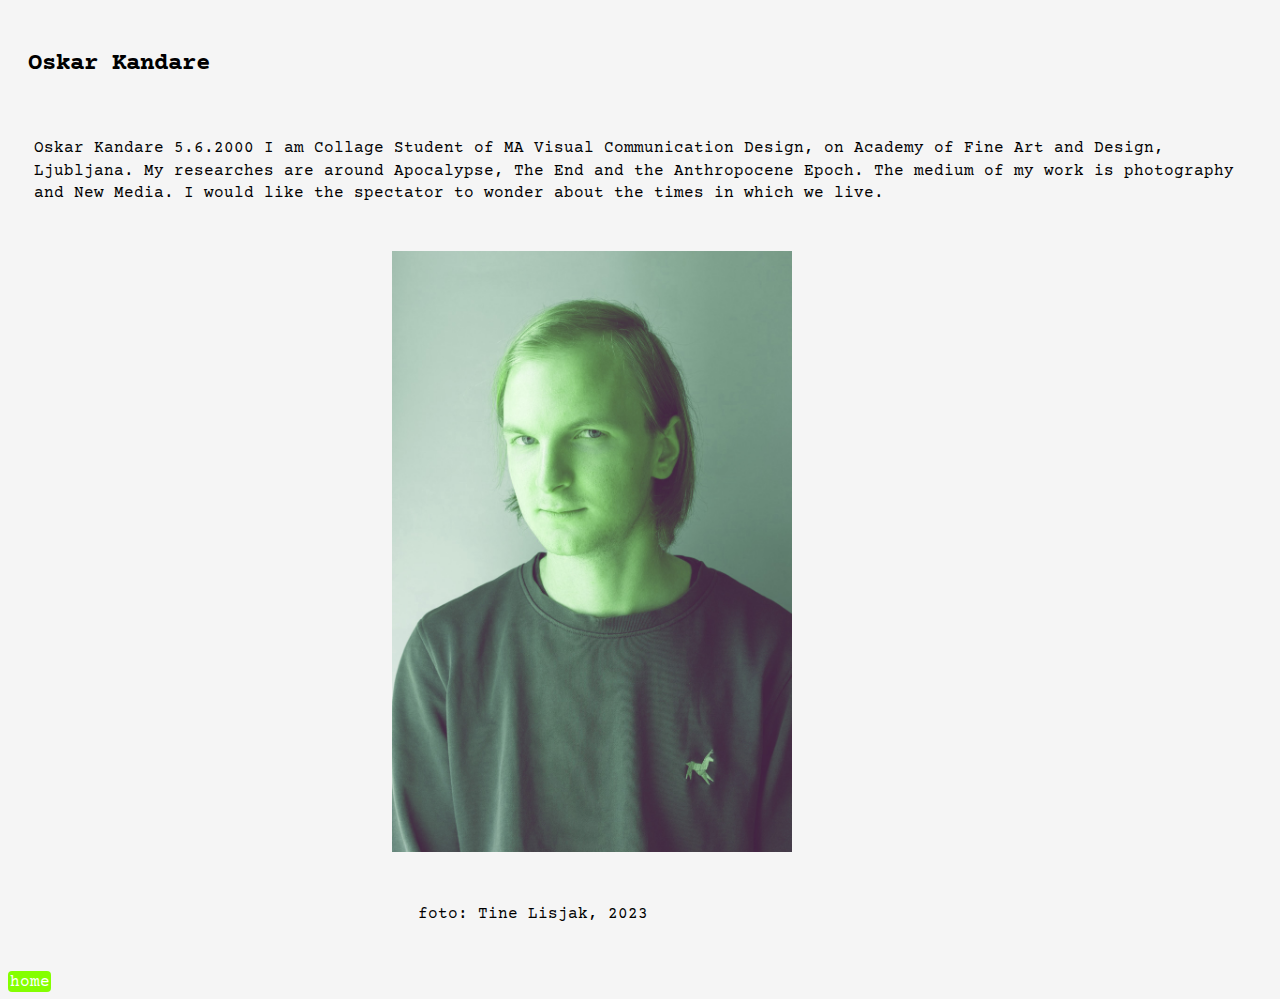
==== bio.html @ 65431999 "favicon" ====
<!DOCTYPE html>
<html lang="en">
<head>
    <meta charset="UTF-8">
    <meta http-equiv="X-UA-Compatible" content="IE=edge">
    <meta name="viewport" content="width=device-width, initial-scale=1.0">
    <title>Oskar Kandare_animation</title>
    <link rel="icon" href="https://cdn.myportfolio.com/cbd88239-2c7e-453d-9a5b-2f15d4b47f7a/46fac329-e54f-4db5-98d2-0e0a1fdea678_carw_1x1x32.png?h=eed870b1fa2939e86b5c6e034036296b">
    <link rel="stylesheet" href="second.css">
    <link rel="preconnect" href="https://fonts.googleapis.com">
<link rel="preconnect" href="https://fonts.gstatic.com" crossorigin>
<link href="https://fonts.googleapis.com/css2?family=Courier+Prime:ital,wght@0,400;0,700;1,400;1,700&display=swap" rel="stylesheet"> 
</head>
<body>

    <header>
        <h1>Oskar Kandare </h1>
       <h4>Oskar Kandare
        5.6.2000
        I am Collage Student of MA Visual Communication Design, on Academy of Fine Art and Design, Ljubljana. 
        My researches are around Apocalypse, The End and the Anthropocene Epoch. 
        The medium of my work is photography and New Media.
        I would like the spectator to wonder about the times in which we live.
        </h4> 

    </header>
    
    <main>
        <div class="flex-item_1">
            <img src="img/Portret_bar_Oskar_Kandare.jpg" alt="foto_Tine_Lisjak_2023" style="width:100%">
			 <h4>foto: Tine Lisjak, 2023</h4>
            <div>
            </div>
        </div>
        
    </main>
    <footer>
    <a href="mainpage">home</a>
</footer>
</body>
</html>
---- second.css ----
*{box-sizing: border-box;}

body {
    
    font-family: 'Courier Prime', monospace;
background-color: whitesmoke;
}

h1 {
    font-size: 1.5em;
    padding: 20px;
    line-height: 0.5em;
    margin-top: 3vw;
}
h4 {
    font-size: 1em;
    font-weight: 100;
    padding: 2vw;
    line-height: 1.4em;
   }
h3{
    font-size: 1em;
    font-weight: 100;
    padding: 10px;
}
h3:hover {
    color: azure;
    background-color: blueviolet;
}
button{
    font-size: 1em;
    font-weight: 100;
    padding: 10px;
	width: 100px;
    background-color: whitesmoke;
    border-style: unset;
}


   
}

button:hover {
    color: azure;
    background-color: blueviolet;
    border-style: unset;
}
.block {
    display: block;
    width: 100%;
    border: none;
    padding: 14px 28px;
    font-size: 16px;
    cursor: pointer;
    text-align: left;
  }
p {
    font-size: 18px;
    margin: 30px 0;
    /*width: 33.333vw; 1vw = 1% viewport width*/
}

img {
    width: 90%;
    height: auto;
  }

a{
    background-color:  #84ff00;
    padding: 0.1em;
    color: white;
    border-radius: 4px;
}
    }
ul {
    margin: 50px;
    padding: 0;
    list-style: none;
}

a:link{
    text-decoration: none;
    color: white;
}

a:visited{
    color:rgb(22, 0, 216);
}

a:hover{
 color: rgb(132, 132, 14);
 background-color: transparent;
}

a:active{
    color: red;
    background-color: transparent;
}


.flex-container {
    width: 100vw;
    min-height: 100vh;
    padding: 20px;
    display: flex;
    flex-direction:row;
    flex-wrap: wrap;
    justify-content: space-between;
    flex-grow: inherit;
    gap: 20px;
  }
  
  .flex-item {
    width: 400px;
    /* margin: 20px 0; */
    /* line-height: 100px; */ 
    flex-grow: 1;
   position: relative; 

  }
  
  .flex-item_1 {
    width: 400px;
    /* margin: 20px 0; */
    /* line-height: 100px; */ 
   margin-left: 30vw;

  }
/* Hide the hidden-info by default */
.hidden-info {
    display: none;
}

/* Style the hidden-info content */
.hidden-info h4 {
    font-size: 16px;
    font-weight: bold;
    color: #333; /* Adjust color as needed */
}

.hidden-info p {
    font-size: 14px;
    color: #666; /* Adjust color as needed */
}
/* Styles for the lightbox view */
.lightbox {
    display: none;
    position: fixed;
    top: 0;
    left: 0;
    width: 100%;
    height: 100%;
    background-color: rgba(255, 255, 255, 0.9); /* White background with transparency */
    z-index: 9999;
    overflow: auto;
}



.lightbox.active {
    display: flex;
    justify-content: center;
    align-items: center;
}

.lightbox .content {
    display: flex;
    flex-direction: column; /* Arrange items in a column */
    justify-content: center; /* Center horizontally */
    align-items: center;
    padding: 20px;
    border-radius: 5px;
    max-width: 80%;
}

.lightbox-img {
    max-width: 100%; /* Adjust the width of the image */
    height: auto;
    margin-bottom: 20px;
}

.lightbox iframe {
    width: 80%; /* Set the width of the iframe to 100% */
}
.additional-info {
    max-width: 100%; /* Adjust the width of the text */
    text-align: left;
}

/* Style for the close button */
.close {
    position: absolute;
    top: 10px;
    right: 10px;
    background: none;
    border: none;
    color: #fff;
    font-size: 120px; /* Increase the font size */
    cursor: pointer;
    padding: 0;
    line-height: 1;
    z-index: 9999; /* Ensure it's above the lightbox content */
    mix-blend-mode: difference; /* Apply subtracted blending mode */
}

.close:focus {
    outline: none;
}



/* Media query for smaller screens */
@media (min-width: 768px) {
    .lightbox .content {
        flex-direction: row; /* Change to row layout on larger screens */
    }
    
    .lightbox-img {
        max-width: 50%; /* Adjust image width for larger screens */
        margin-bottom: 0; /* Remove bottom margin */
    }
    .lightbox iframe {
        width: 90%; /* Set the width of the iframe to 100% */
    }
    .additional-info {
        max-width: 50%; /* Adjust text width for larger screens */
    }
    /* Style for the close button */
    .close {
        position: absolute;
        top: 20px;
        right: 20px;
        background: none;
        border: none;
        color: #fff;
        font-size: 36px; /* Increase the font size */
        cursor: pointer;
        padding: 0;
        line-height: 1;
        z-index: 9999; /* Ensure it's above the lightbox content */
        mix-blend-mode: difference; /* Apply subtracted blending mode */
    }

    .close:focus {
        outline: none;
    }
}


  /*.flex-item div {
      position: absolute;
      bottom: 0;
      right: 0;
      top: 0;
      left: 0;
      display: flex;
      justify-content: center;
      align-items: center;
      background-color: rgba(25, 37, 141, 0.5);
      color: #fff;
      opacity: 0;
      transition: opacity 0.5s ease-in-out;

  }
  .flex-item img {
      display: block;
  }
  .flex-item:hover div {
      opacity: 1;
  }
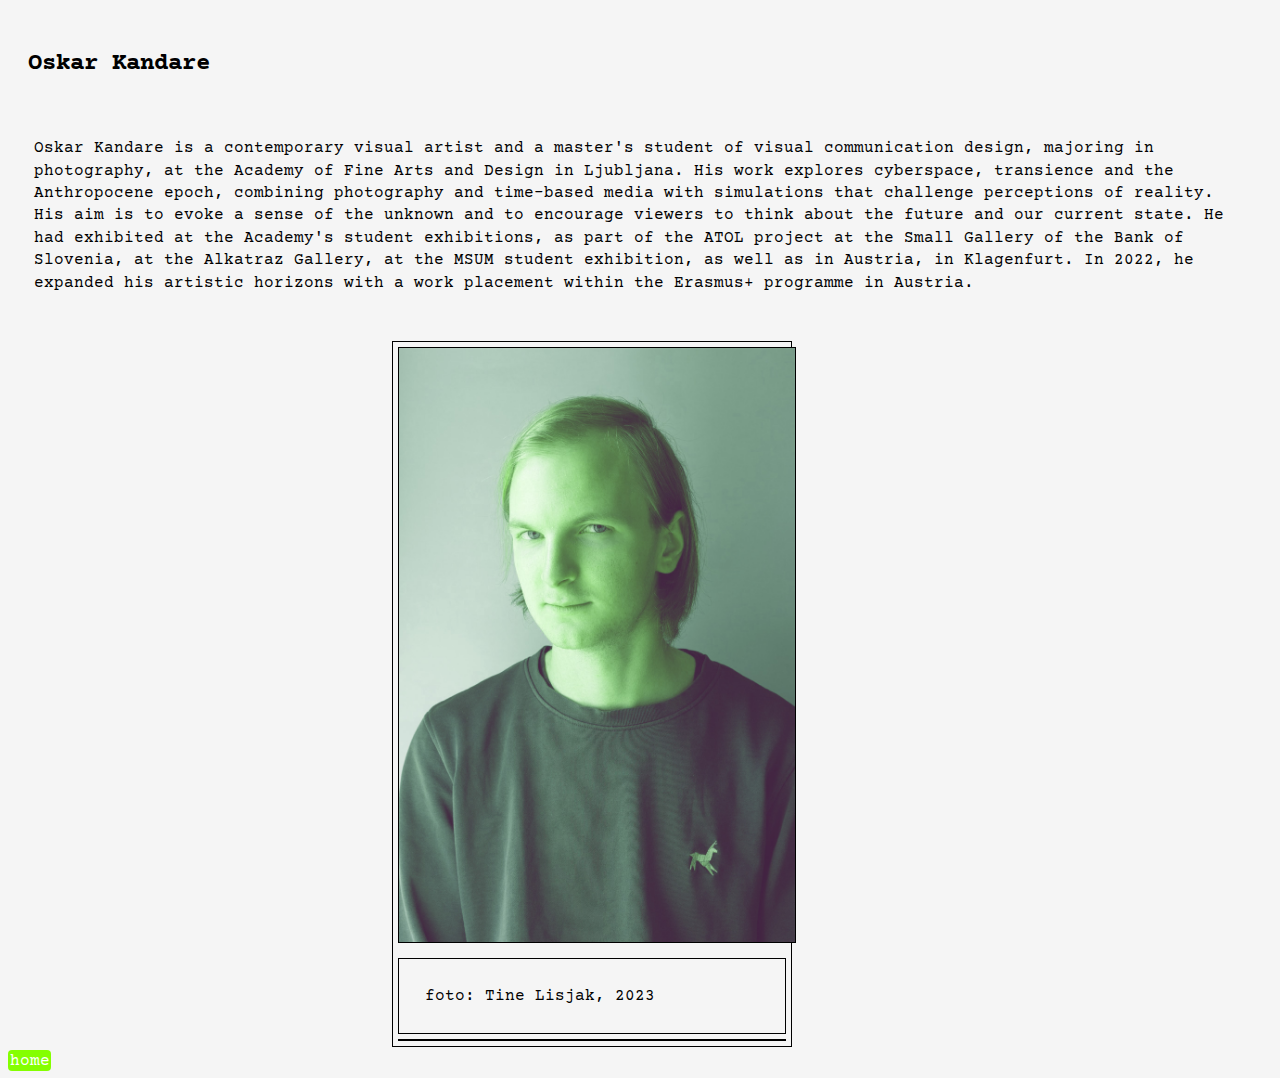
==== commit 2283450e: "new" ====
--- a/bio.html
+++ b/bio.html
@@ -4,7 +4,7 @@
     <meta charset="UTF-8">
     <meta http-equiv="X-UA-Compatible" content="IE=edge">
     <meta name="viewport" content="width=device-width, initial-scale=1.0">
-    <title>Oskar Kandare_animation</title>
+    <title>Oskar Kandare_biography</title>
     <link rel="icon" href="https://cdn.myportfolio.com/cbd88239-2c7e-453d-9a5b-2f15d4b47f7a/46fac329-e54f-4db5-98d2-0e0a1fdea678_carw_1x1x32.png?h=eed870b1fa2939e86b5c6e034036296b">
     <link rel="stylesheet" href="second.css">
     <link rel="preconnect" href="https://fonts.googleapis.com">
@@ -14,13 +14,11 @@
 <body>
 
     <header>
-        <h1>Oskar Kandare </h1>
-       <h4>Oskar Kandare
-        5.6.2000
-        I am Collage Student of MA Visual Communication Design, on Academy of Fine Art and Design, Ljubljana. 
-        My researches are around Apocalypse, The End and the Anthropocene Epoch. 
-        The medium of my work is photography and New Media.
-        I would like the spectator to wonder about the times in which we live.
+        <h1 id="clickableHeader">Oskar Kandare</h1>
+       <h4>Oskar Kandare is a contemporary visual artist and a master's student of visual communication design, majoring in photography, at the Academy of Fine Arts and Design in Ljubljana. His work explores cyberspace, transience and the Anthropocene epoch, combining photography and time-based media with simulations that challenge perceptions of reality. His aim is to evoke a sense of the unknown and to encourage viewers to think about the future and our current state.
+
+        He had exhibited at the Academy's student exhibitions, as part of the ATOL project at the Small Gallery of the Bank of Slovenia, at the Alkatraz Gallery, at the MSUM student exhibition, as well as in Austria, in Klagenfurt. In 2022, he expanded his artistic horizons with a work placement within the Erasmus+ programme in Austria.
+        
         </h4> 
 
     </header>
@@ -37,5 +35,6 @@
     <footer>
     <a href="mainpage">home</a>
 </footer>
+<script src="script.js"></script>
 </body>
 </html>
--- a/second.css
+++ b/second.css
@@ -38,7 +38,7 @@
 
 
    
-}
+
 
 button:hover {
     color: azure;
@@ -50,19 +50,21 @@
     width: 100%;
     border: none;
     padding: 14px 28px;
-    font-size: 16px;
+    font-size: 1em;
     cursor: pointer;
     text-align: left;
   }
 p {
-    font-size: 18px;
-    margin: 30px 0;
+    font-size: 1em;
+    margin: 30px;
     /*width: 33.333vw; 1vw = 1% viewport width*/
 }
 
 img {
-    width: 90%;
-    height: auto;
+   /*  max-height: 80vh; */
+    max-width: 80vh;
+    overflow: hidden;
+
   }
 
 a{
@@ -71,7 +73,7 @@
     color: white;
     border-radius: 4px;
 }
-    }
+    
 ul {
     margin: 50px;
     padding: 0;
@@ -99,7 +101,7 @@
 
 
 .flex-container {
-    width: 100vw;
+  
     min-height: 100vh;
     padding: 20px;
     display: flex;
@@ -127,21 +129,27 @@
 
   }
 /* Hide the hidden-info by default */
-.hidden-info {
+.hidden-info{
+    display: none;
+}
+.hidden-images{
     display: none;
 }
 
 /* Style the hidden-info content */
 .hidden-info h4 {
-    font-size: 16px;
+    font-size: 1em;
     font-weight: bold;
     color: #333; /* Adjust color as needed */
 }
 
 .hidden-info p {
-    font-size: 14px;
+   
+    font-size: 1em;
     color: #666; /* Adjust color as needed */
 }
+/* Right Side: Static Hidden Info */
+
 /* Styles for the lightbox view */
 .lightbox {
     display: none;
@@ -151,11 +159,9 @@
     width: 100%;
     height: 100%;
     background-color: rgba(255, 255, 255, 0.9); /* White background with transparency */
-    z-index: 9999;
-    overflow: auto;
-}
-
-
+    z-index: 1000;
+  
+}
 
 .lightbox.active {
     display: flex;
@@ -164,23 +170,32 @@
 }
 
 .lightbox .content {
-    display: flex;
-    flex-direction: column; /* Arrange items in a column */
-    justify-content: center; /* Center horizontally */
-    align-items: center;
     padding: 20px;
     border-radius: 5px;
-    max-width: 80%;
-}
-
-.lightbox-img {
-    max-width: 100%; /* Adjust the width of the image */
-    height: auto;
-    margin-bottom: 20px;
-}
+    position: relative;
+    display: flex;
+    overflow-y: auto; /* Allow scrolling within the hidden images */
+
+    flex-direction: column; /* Stack items vertically */
+    gap: 10px; /* Space between items */
+    max-height: 90%; /* Ensure the content does not exceed the viewport height */
+   
+}
+/* Ensure hidden images are properly styled */
+.hidden-images img {
+    max-width: 80vh; /* Occupy only the left 50% */
+    height: 100%; /* Full height */
+    overflow-y: auto; /* Allow scrolling within the hidden images */
+    display: flex;
+    flex-direction: column;
+    gap: 10px; /* Space between items */
+}
+/* Ensure hidden images are properly styled */
+
+
 
 .lightbox iframe {
-    width: 80%; /* Set the width of the iframe to 100% */
+    max-width: 80vh; /* Occupy only the left 50% */
 }
 .additional-info {
     max-width: 100%; /* Adjust the width of the text */
@@ -189,12 +204,13 @@
 
 /* Style for the close button */
 .close {
-    position: absolute;
-    top: 10px;
-    right: 10px;
-    background: none;
-    border: none;
-    color: #fff;
+    display: block; /* Ensure the button is displayed */
+    position: absolute; /* Position it absolutely within the lightbox */
+    top: 10px; /* Adjust the top position as needed */
+    right: 10px; /* Adjust the right position as needed */
+    background: none; /* Remove any background if necessary */
+    border: none; /* Remove any border if necessary */
+    color: #ffffff;
     font-size: 120px; /* Increase the font size */
     cursor: pointer;
     padding: 0;
@@ -203,28 +219,41 @@
     mix-blend-mode: difference; /* Apply subtracted blending mode */
 }
 
+.close:hover{}
+
 .close:focus {
     outline: none;
 }
 
-
-
+.lightbox-inner {
+    display: block; /* Change display to block */
+    flex-direction: column; /* Change flex-direction to column */
+    width: auto; /* Adjust width */
+    height: auto; /* Adjust height */
+}
 /* Media query for smaller screens */
 @media (min-width: 768px) {
     .lightbox .content {
         flex-direction: row; /* Change to row layout on larger screens */
-    }
-    
+        padding: 20px;
+    }
+    .lightbox-inner {
+        display: flex;
+        flex-direction: row;
+        width: 100%;
+        height: 100%;
+    }
     .lightbox-img {
-        max-width: 50%; /* Adjust image width for larger screens */
         margin-bottom: 0; /* Remove bottom margin */
     }
     .lightbox iframe {
-        width: 90%; /* Set the width of the iframe to 100% */
-    }
+        max-width: 80vh; /* Occupy only the left 50% */
+    }
+   
     .additional-info {
         max-width: 50%; /* Adjust text width for larger screens */
     }
+    
     /* Style for the close button */
     .close {
         position: absolute;
@@ -245,27 +274,7 @@
         outline: none;
     }
 }
-
-
-  /*.flex-item div {
-      position: absolute;
-      bottom: 0;
-      right: 0;
-      top: 0;
-      left: 0;
-      display: flex;
-      justify-content: center;
-      align-items: center;
-      background-color: rgba(25, 37, 141, 0.5);
-      color: #fff;
-      opacity: 0;
-      transition: opacity 0.5s ease-in-out;
-
-  }
-  .flex-item img {
-      display: block;
-  }
-  .flex-item:hover div {
-      opacity: 1;
-  }
-  
+main * {
+    margin: 5px;
+    border: 1px solid black;
+}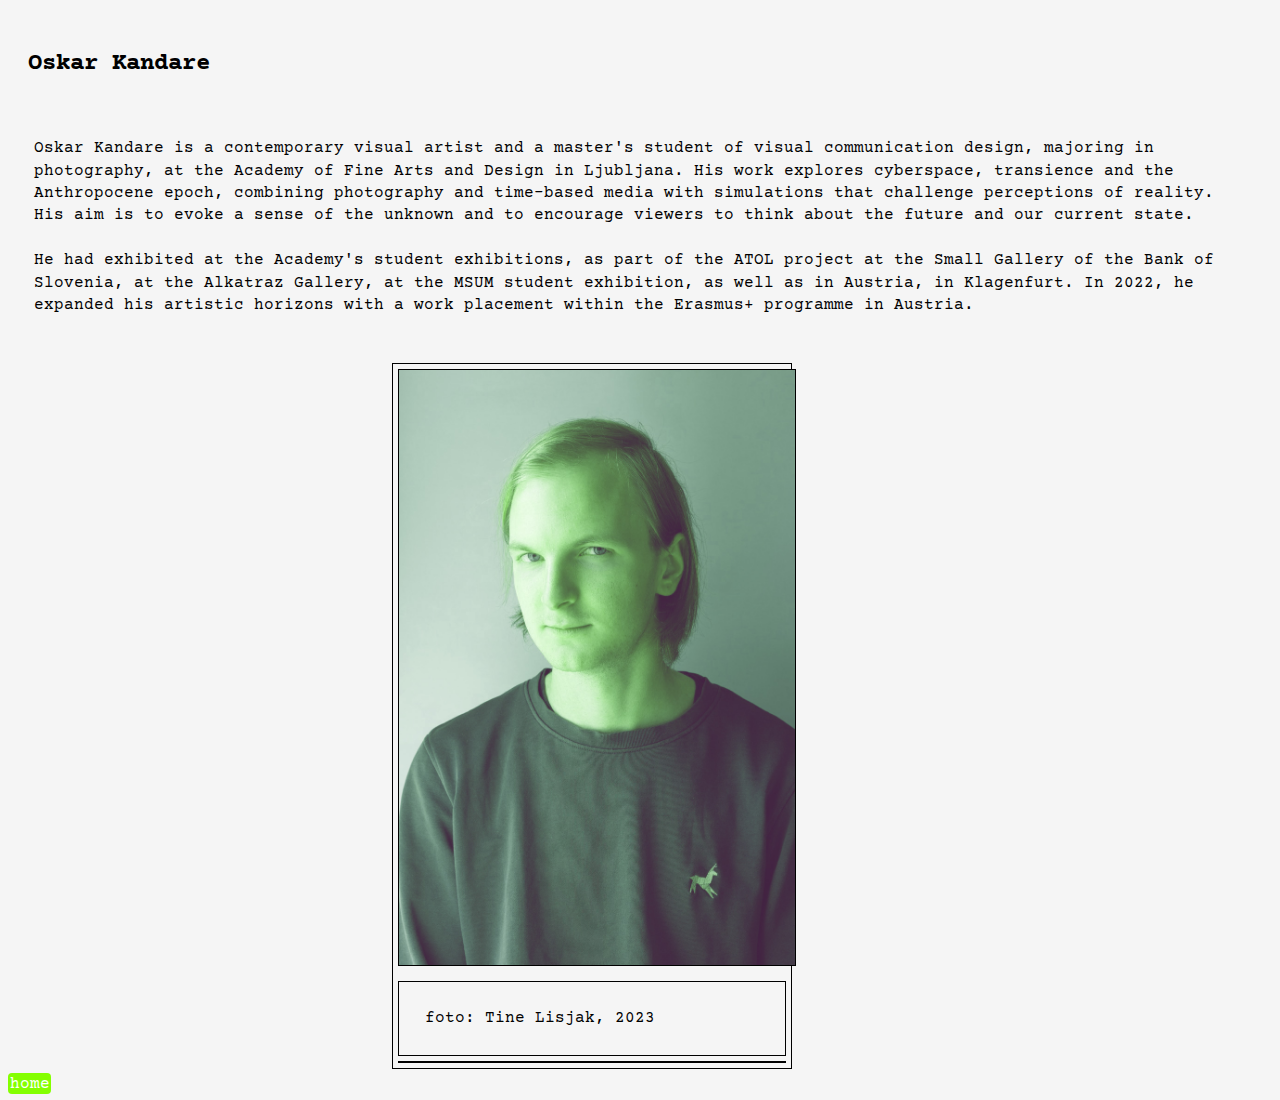
==== commit 5713c564: "new" ====
--- a/bio.html
+++ b/bio.html
@@ -16,7 +16,7 @@
     <header>
         <h1 id="clickableHeader">Oskar Kandare</h1>
        <h4>Oskar Kandare is a contemporary visual artist and a master's student of visual communication design, majoring in photography, at the Academy of Fine Arts and Design in Ljubljana. His work explores cyberspace, transience and the Anthropocene epoch, combining photography and time-based media with simulations that challenge perceptions of reality. His aim is to evoke a sense of the unknown and to encourage viewers to think about the future and our current state.
-
+        <br> <br>
         He had exhibited at the Academy's student exhibitions, as part of the ATOL project at the Small Gallery of the Bank of Slovenia, at the Alkatraz Gallery, at the MSUM student exhibition, as well as in Austria, in Klagenfurt. In 2022, he expanded his artistic horizons with a work placement within the Erasmus+ programme in Austria.
         
         </h4> 
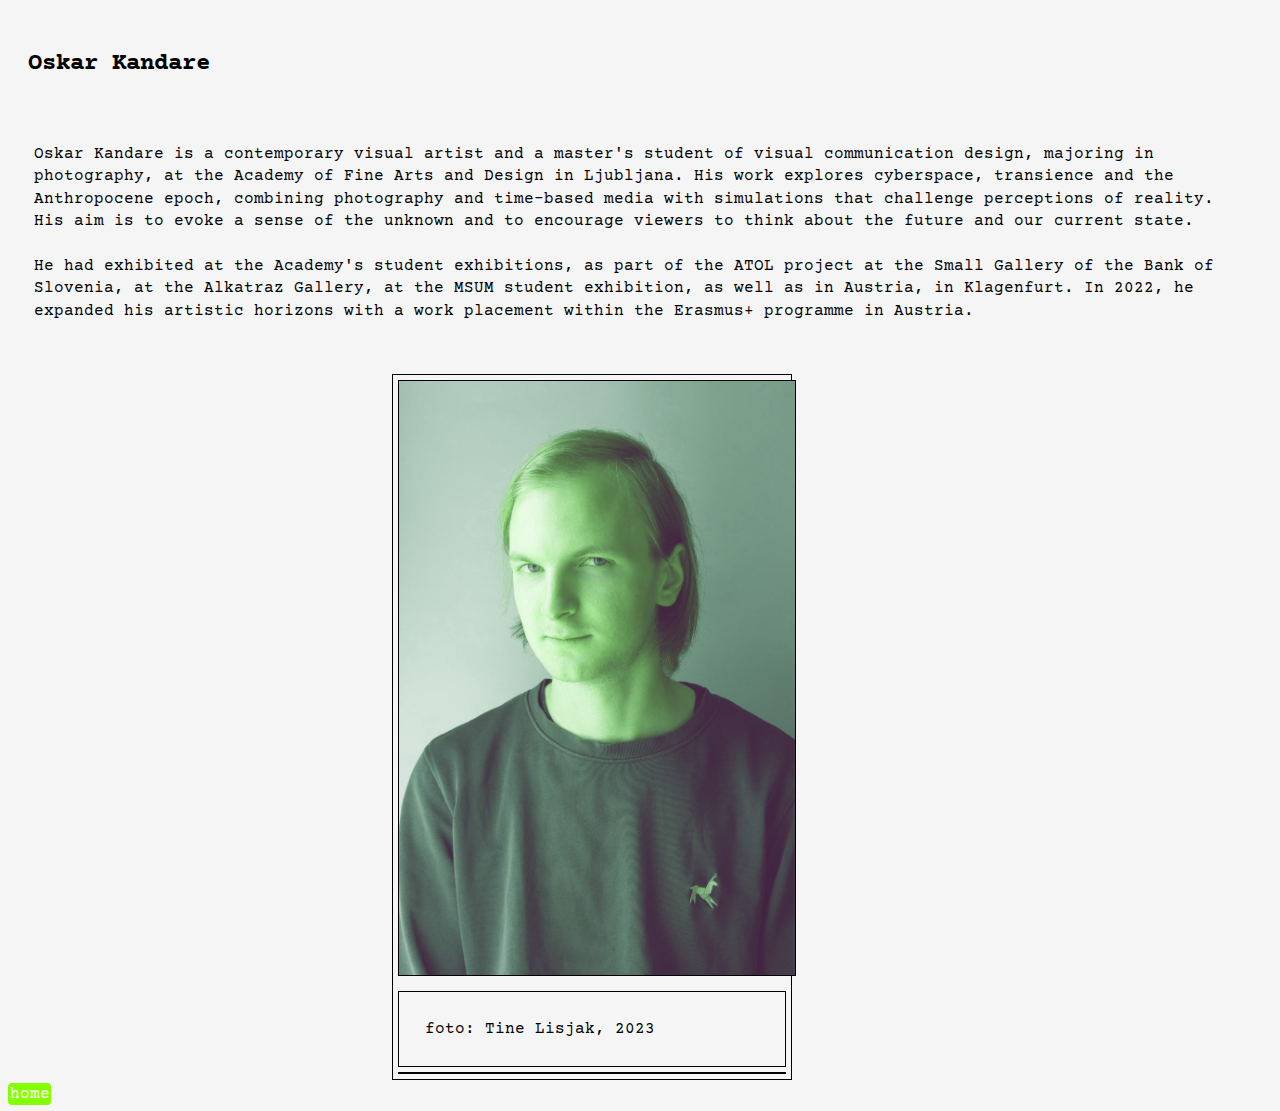
==== commit f57a3dc7: "update_mobile" ====
--- a/bio.html
+++ b/bio.html
@@ -9,32 +9,44 @@
     <link rel="stylesheet" href="second.css">
     <link rel="preconnect" href="https://fonts.googleapis.com">
 <link rel="preconnect" href="https://fonts.gstatic.com" crossorigin>
-<link href="https://fonts.googleapis.com/css2?family=Courier+Prime:ital,wght@0,400;0,700;1,400;1,700&display=swap" rel="stylesheet"> 
+<link href="https://fonts.googleapis.com/css2?family=Courier+Prime:ital,wght@0,400;0,700;1,400;1,700&display=swap" rel="stylesheet">
 </head>
 <body>
 
     <header>
         <h1 id="clickableHeader">Oskar Kandare</h1>
-       <h4>Oskar Kandare is a contemporary visual artist and a master's student of visual communication design, majoring in photography, at the Academy of Fine Arts and Design in Ljubljana. His work explores cyberspace, transience and the Anthropocene epoch, combining photography and time-based media with simulations that challenge perceptions of reality. His aim is to evoke a sense of the unknown and to encourage viewers to think about the future and our current state.
+       <h5>Oskar Kandare is a contemporary visual artist and a master's student of visual communication design,
+        majoring in photography, at the Academy of Fine Arts and Design in Ljubljana. His work explores cyberspace,
+        transience and the Anthropocene epoch, combining photography and time-based media with simulations that
+        challenge perceptions of reality. His aim is to evoke a sense of the unknown and to encourage viewers to
+        think about the future and our current state.
         <br> <br>
-        He had exhibited at the Academy's student exhibitions, as part of the ATOL project at the Small Gallery of the Bank of Slovenia, at the Alkatraz Gallery, at the MSUM student exhibition, as well as in Austria, in Klagenfurt. In 2022, he expanded his artistic horizons with a work placement within the Erasmus+ programme in Austria.
-        
-        </h4> 
+        He had exhibited at the Academy's student exhibitions, as part of the ATOL project at the Small
+        Gallery of the Bank of Slovenia, at the Alkatraz Gallery, at the MSUM student exhibition, as well as
+        in Austria, in Klagenfurt. In 2022, he expanded his artistic horizons with a work placement
+        within the Erasmus+ programme in Austria.
+
+        </h5>
 
     </header>
-    
+    <form>
+
     <main>
         <div class="flex-item_1">
             <img src="img/Portret_bar_Oskar_Kandare.jpg" alt="foto_Tine_Lisjak_2023" style="width:100%">
-			 <h4>foto: Tine Lisjak, 2023</h4>
+			 <h5>foto: Tine Lisjak, 2023</h5>
             <div>
             </div>
         </div>
-        
+
     </main>
     <footer>
     <a href="mainpage">home</a>
 </footer>
 <script src="script.js"></script>
+<script>// Add event listener to redirect when clicking on the clickable header
+    document.getElementById("clickableHeader").addEventListener("click", function() {
+     window.location.href = "mainpage"; // Replace "mainpage" with the URL of your main page
+ });</script>
 </body>
 </html>
--- a/second.css
+++ b/second.css
@@ -1,280 +1,318 @@
-*{box-sizing: border-box;}
+* {
+  box-sizing: border-box;
+}
 
 body {
-    
-    font-family: 'Courier Prime', monospace;
-background-color: whitesmoke;
+  font-family: "Courier Prime", monospace;
+  background-color: whitesmoke;
 }
 
 h1 {
-    font-size: 1.5em;
-    padding: 20px;
-    line-height: 0.5em;
-    margin-top: 3vw;
+  font-size: 1.5em;
+  padding: 20px;
+  line-height: 0.5em;
+  margin-top: 3vw;
+}
+h5 {
+  font-size: 1em;
+  font-weight: 100;
+  padding: 2vw;
+  line-height: 1.4em;
 }
 h4 {
-    font-size: 1em;
-    font-weight: 100;
-    padding: 2vw;
-    line-height: 1.4em;
-   }
-h3{
-    font-size: 1em;
-    font-weight: 100;
-    padding: 10px;
+  font-size: 1.5em;
+  font-weight: 700;
+  padding: 2vw;
+  line-height: 1.4em;
+}
+h3 {
+  font-size: 1em;
+  font-weight: 100;
+  padding: 10px;
 }
 h3:hover {
-    color: azure;
-    background-color: blueviolet;
-}
-button{
-    font-size: 1em;
-    font-weight: 100;
-    padding: 10px;
-	width: 100px;
-    background-color: whitesmoke;
-    border-style: unset;
-}
-
-
-   
-
+  color: azure;
+  background-color: blueviolet;
+}
+button {
+  font-size: 1em;
+  font-weight: 100;
+  padding: 10px;
+  width: 100px;
+  background-color: whitesmoke;
+  border-style: unset;
+}
 
 button:hover {
-    color: azure;
-    background-color: blueviolet;
-    border-style: unset;
+  color: azure;
+  background-color: blueviolet;
+  border-style: unset;
 }
 .block {
-    display: block;
-    width: 100%;
-    border: none;
-    padding: 14px 28px;
-    font-size: 1em;
-    cursor: pointer;
-    text-align: left;
-  }
+  display: block;
+  width: 100%;
+  border: none;
+  padding: 14px 28px;
+  font-size: 1em;
+  cursor: pointer;
+  text-align: left;
+}
 p {
-    font-size: 1em;
-    margin: 30px;
-    /*width: 33.333vw; 1vw = 1% viewport width*/
+  font-size: 1em;
+  margin: 30px;
+  /*width: 33.333vw; 1vw = 1% viewport width*/
 }
 
 img {
-   /*  max-height: 80vh; */
-    max-width: 80vh;
-    overflow: hidden;
-
-  }
-
-a{
-    background-color:  #84ff00;
-    padding: 0.1em;
-    color: white;
-    border-radius: 4px;
-}
-    
+  /*  max-height: 80vh; */
+  max-width: 80vh;
+  overflow: hidden;
+}
+
+a {
+  background-color: #84ff00;
+  padding: 0.1em;
+  color: white;
+  border-radius: 4px;
+}
+
 ul {
-    margin: 50px;
-    padding: 0;
-    list-style: none;
-}
-
-a:link{
-    text-decoration: none;
-    color: white;
-}
-
-a:visited{
-    color:rgb(22, 0, 216);
-}
-
-a:hover{
- color: rgb(132, 132, 14);
- background-color: transparent;
-}
-
-a:active{
-    color: red;
-    background-color: transparent;
-}
-
+  margin: 50px;
+  padding: 0;
+  list-style: none;
+}
+
+a:link {
+  text-decoration: none;
+  color: white;
+}
+
+a:visited {
+  color: rgb(22, 0, 216);
+}
+
+a:hover {
+  color: rgb(132, 132, 14);
+  background-color: transparent;
+}
+
+a:active {
+  color: red;
+  background-color: transparent;
+}
 
 .flex-container {
-  
-    min-height: 100vh;
-    padding: 20px;
-    display: flex;
-    flex-direction:row;
-    flex-wrap: wrap;
-    justify-content: space-between;
-    flex-grow: inherit;
-    gap: 20px;
-  }
-  
-  .flex-item {
-    width: 400px;
-    /* margin: 20px 0; */
-    /* line-height: 100px; */ 
-    flex-grow: 1;
-   position: relative; 
-
-  }
-  
-  .flex-item_1 {
-    width: 400px;
-    /* margin: 20px 0; */
-    /* line-height: 100px; */ 
-   margin-left: 30vw;
-
-  }
+  min-height: 100vh;
+  padding: 20px;
+  display: flex;
+  flex-direction: row;
+  flex-wrap: wrap;
+  justify-content: space-between;
+  flex-grow: inherit;
+  gap: 20px;
+}
+
+.flex-item {
+  width: 400px;
+  /* margin: 20px 0; */
+  /* line-height: 100px; */
+  flex-grow: 1;
+  position: relative;
+}
+
+.flex-item_1 {
+  width: 400px;
+  /* margin: 20px 0; */
+  /* line-height: 100px; */
+  margin-left: 30vw;
+}
 /* Hide the hidden-info by default */
-.hidden-info{
-    display: none;
-}
-.hidden-images{
-    display: none;
+.hidden-info {
+  display: none;
+}
+.hidden-images {
+  display: none;
 }
 
 /* Style the hidden-info content */
 .hidden-info h4 {
-    font-size: 1em;
-    font-weight: bold;
-    color: #333; /* Adjust color as needed */
+  font-size: 1em;
+  font-weight: bold;
+  color: #333; /* Adjust color as needed */
 }
 
 .hidden-info p {
-   
-    font-size: 1em;
-    color: #666; /* Adjust color as needed */
+  font-size: 1em;
+  color: #666; /* Adjust color as needed */
 }
 /* Right Side: Static Hidden Info */
 
 /* Styles for the lightbox view */
 .lightbox {
-    display: none;
-    position: fixed;
-    top: 0;
-    left: 0;
+  display: none;
+  position: fixed;
+  top: 0;
+  left: 0;
+  width: 100%;
+  height: 100%;
+  background-color: rgba(
+    255,
+    255,
+    255,
+    0.9
+  ); /* White background with transparency */
+  z-index: 1000;
+  overflow: hidden; /* Prevent lightbox overlay from scrolling */
+}
+.lightbox .content {
+  overflow-y: auto;
+  scrollbar-width: none; /* Firefox */
+  -ms-overflow-style: none; /* IE and Edge */
+}
+
+.lightbox .content::-webkit-scrollbar {
+  display: none; /* Chrome, Safari, Opera */
+}
+.lightbox.active {
+  display: flex;
+  justify-content: center;
+  align-items: center;
+}
+
+.lightbox .content {
+  padding: 20px;
+  border-radius: 5px;
+  position: relative;
+  display: flex;
+  overflow-y: auto; /* Allow scrolling within the hidden images */
+
+  flex-direction: column; /* Stack items vertically */
+  gap: 10px; /* Space between items */
+  max-height: 90%; /* Ensure the content does not exceed the viewport height */
+}
+/* Ensure hidden images are properly styled */
+.hidden-images img {
+  max-width: 80vh; /* Occupy only the left 50% */
+  height: 100%; /* Full height */
+  overflow-y: auto; /* Allow scrolling within the hidden images */
+  display: flex;
+  flex-direction: column;
+  gap: 10px; /* Space between items */
+}
+/* Ensure hidden images are properly styled */
+
+.lightbox iframe {
+  max-width: 80vh; /* Occupy only the left 50% */
+}
+.additional-info {
+  max-width: 100%; /* Adjust the width of the text */
+  text-align: left;
+}
+
+/* Style for the close button */
+.close {
+  display: block; /* Ensure the button is displayed */
+  position: fixed; /* Position it absolutely within the lightbox */
+  top: 10px; /* Adjust the top position as needed */
+  right: 10px; /* Adjust the right position as needed */
+  background: none; /* Remove any background if necessary */
+  border: none; /* Remove any border if necessary */
+  color: #ffffff;
+  font-size: 120px; /* Increase the font size */
+  cursor: pointer;
+  padding: 0;
+  line-height: 1;
+  z-index: 9999; /* Ensure it's above the lightbox content */
+  mix-blend-mode: difference; /* Apply subtracted blending mode */
+}
+
+.close:hover {
+}
+
+.close:focus {
+  outline: none;
+}
+
+.lightbox-inner {
+  display: block; /* Change display to block */
+  flex-direction: column; /* Change flex-direction to column */
+  width: auto; /* Adjust width */
+  height: auto; /* Adjust height */
+}
+/* Media query for smaller screens */
+@media (min-width: 768px) {
+  .lightbox .content {
+    flex-direction: row; /* Change to row layout on larger screens */
+    padding: 20px;
+  }
+  .lightbox-inner {
+    display: flex;
+    flex-direction: row;
     width: 100%;
     height: 100%;
-    background-color: rgba(255, 255, 255, 0.9); /* White background with transparency */
-    z-index: 1000;
-  
-}
-
-.lightbox.active {
-    display: flex;
-    justify-content: center;
-    align-items: center;
-}
-
-.lightbox .content {
-    padding: 20px;
-    border-radius: 5px;
-    position: relative;
-    display: flex;
-    overflow-y: auto; /* Allow scrolling within the hidden images */
-
-    flex-direction: column; /* Stack items vertically */
-    gap: 10px; /* Space between items */
-    max-height: 90%; /* Ensure the content does not exceed the viewport height */
-   
-}
-/* Ensure hidden images are properly styled */
-.hidden-images img {
+  }
+  .lightbox-img {
+    margin-bottom: 0; /* Remove bottom margin */
+  }
+  .lightbox iframe {
     max-width: 80vh; /* Occupy only the left 50% */
-    height: 100%; /* Full height */
-    overflow-y: auto; /* Allow scrolling within the hidden images */
-    display: flex;
-    flex-direction: column;
-    gap: 10px; /* Space between items */
-}
-/* Ensure hidden images are properly styled */
-
-
-
-.lightbox iframe {
-    max-width: 80vh; /* Occupy only the left 50% */
-}
-.additional-info {
-    max-width: 100%; /* Adjust the width of the text */
-    text-align: left;
-}
-
-/* Style for the close button */
-.close {
-    display: block; /* Ensure the button is displayed */
-    position: absolute; /* Position it absolutely within the lightbox */
-    top: 10px; /* Adjust the top position as needed */
-    right: 10px; /* Adjust the right position as needed */
-    background: none; /* Remove any background if necessary */
-    border: none; /* Remove any border if necessary */
-    color: #ffffff;
-    font-size: 120px; /* Increase the font size */
+  }
+
+  .additional-info {
+    max-width: 50%; /* Adjust text width for larger screens */
+  }
+
+  /* Style for the close button */
+  .close {
+    position: fixed;
+    top: 20px;
+    right: 20px;
+    background: none;
+    border: none;
+    color: #fff;
+    font-size: 36px; /* Increase the font size */
     cursor: pointer;
     padding: 0;
     line-height: 1;
     z-index: 9999; /* Ensure it's above the lightbox content */
     mix-blend-mode: difference; /* Apply subtracted blending mode */
-}
-
-.close:hover{}
-
-.close:focus {
+  }
+
+  .close:focus {
     outline: none;
-}
-
-.lightbox-inner {
-    display: block; /* Change display to block */
-    flex-direction: column; /* Change flex-direction to column */
-    width: auto; /* Adjust width */
-    height: auto; /* Adjust height */
-}
-/* Media query for smaller screens */
-@media (min-width: 768px) {
-    .lightbox .content {
-        flex-direction: row; /* Change to row layout on larger screens */
-        padding: 20px;
-    }
-    .lightbox-inner {
-        display: flex;
-        flex-direction: row;
-        width: 100%;
-        height: 100%;
-    }
-    .lightbox-img {
-        margin-bottom: 0; /* Remove bottom margin */
-    }
-    .lightbox iframe {
-        max-width: 80vh; /* Occupy only the left 50% */
-    }
-   
-    .additional-info {
-        max-width: 50%; /* Adjust text width for larger screens */
-    }
-    
-    /* Style for the close button */
-    .close {
-        position: absolute;
-        top: 20px;
-        right: 20px;
-        background: none;
-        border: none;
-        color: #fff;
-        font-size: 36px; /* Increase the font size */
-        cursor: pointer;
-        padding: 0;
-        line-height: 1;
-        z-index: 9999; /* Ensure it's above the lightbox content */
-        mix-blend-mode: difference; /* Apply subtracted blending mode */
-    }
-
-    .close:focus {
-        outline: none;
-    }
+  }
 }
 main * {
-    margin: 5px;
-    border: 1px solid black;
-}+  margin: 5px;
+  border: 1px solid black;
+}
+/* Media queries for mobile devices */
+@media screen and (max-width: 768px) {
+  .lightbox .content {
+    position: relative;
+    max-width: 95%;
+    padding: 10px;
+  }
+
+  .lightbox-inner {
+    gap: 10px;
+  }
+
+  .image-content img {
+    width: 100%;
+  }
+
+  .vimeo-video iframe {
+    width: 100% !important;
+    height: auto !important;
+    aspect-ratio: 16/9;
+  }
+}
+
+/* For very small screens */
+@media screen and (max-width: 480px) {
+  .lightbox .content {
+    max-width: 98%;
+    padding: 8px;
+  }
+}
